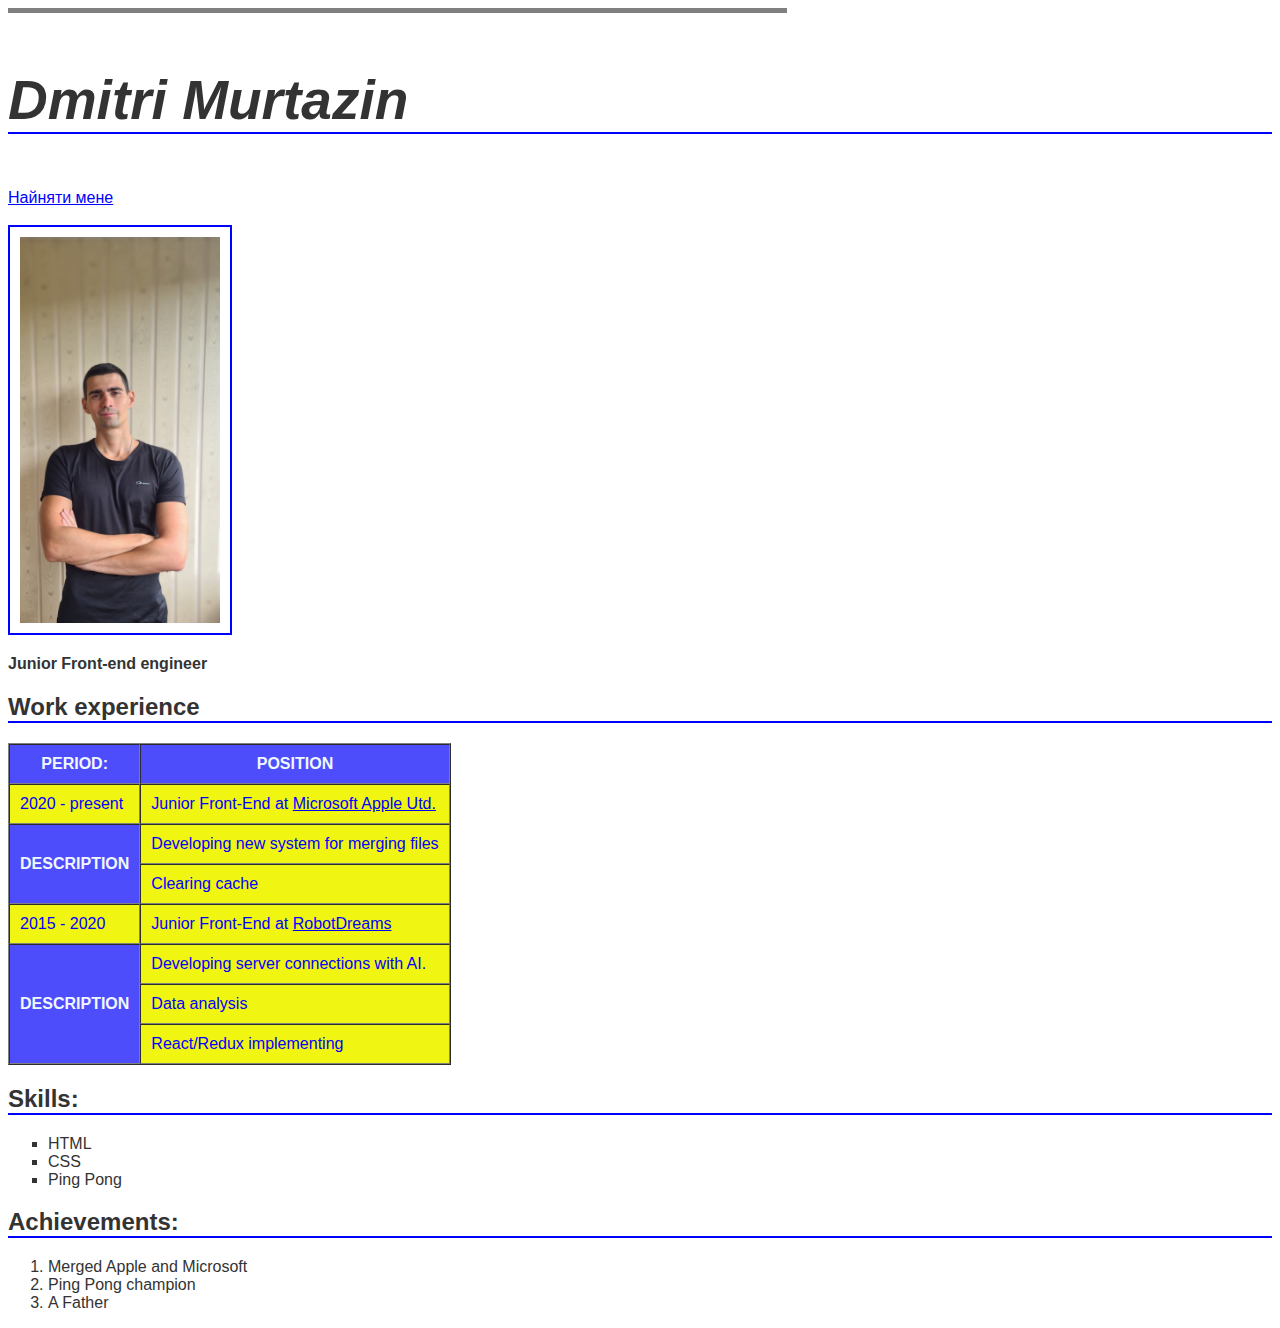
==== Index.html @ de0716d5 "formatting table title image added" ====
<!DOCTYPE html>
<html>
  <head>
    <title>Dmitri_M CV</title>
      <link rel="stylesheet" href="./style.css">
      <style>
        td {background-color: rgb(241, 245, 18); color:blue }
        tr {background-color: rgb(77, 77, 252); color: aliceblue;}
      </style>
  </head>

  <body>
   <div class="text">
    <hr size="5px" noshade="" width="777" align="left"/>
     <p class="name section">Dmitri Murtazin</p>
   
    <a class="link" href="Forms.html">Найняти менe</a>
    <br /><br />
    <img class="image"
      src="photo.jpg" 
      alt="Here should be my photo"
      width="200" />
    <p class="position">Junior Front-end engineer</p>
    <h2 class="section">Work experience</h2>
    <table border="1" cellspacing="0" cellpadding="10px">
      <thead>
        <tr>
          <th class="title">Period:</th>
          <th class="title">Position</th>
        </tr>
        <tr>
          <td>2020 - present</td>
          <td>Junior Front-End at <a class="link" href="https://google.com/">Microsoft Apple Utd.</a></td>
        </tr>
        <tr>
          <th rowspan="2" class="title">Description</th>
          <td>Developing new system for merging files</td>
          </tr>
        <tr>
          <td>Clearing cache</td>
        </tr>
        <tr>
          <td>2015 - 2020</td>
          <td>Junior Front-End at <a class="link" href="https://robotdreams.cc/">RobotDreams</a></td>
        </tr>
        <tr>
          <th rowspan="3" class="title">Description</th>
          <td>Developing server connections with AI.</td>
          </tr>
        <tr>
          <td>Data analysis</td>
        </tr>
        <tr>
          <td>React/Redux implementing</td>
        </tr>
      </thead>
    </table>
  <h2 class="section">Skills:</h2>
    <ul class="list">
     <li>HTML</li>
     <li>CSS</li>
     <li>Ping Pong</li>
    </ul>
  <h2 class="section">Achievements:</h2>
    <ol>
     <li>Merged Apple and Microsoft</li>
     <li>Ping Pong champion</li>
     <li>A Father</li>
    </ol>
   </div>  
  </body>
</html>
---- style.css ----
.text {
    font-family: Arial, Helvetica, sans-serif; 
    color: #333
}

.position {
    font-weight: bold;
}

.name {
    font-style: italic;
    font-size: 55px;
    font-weight: bold;
        
}

.title {
    text-transform:uppercase;
}

.link {
    color: #00f;
    text-decoration: underline;
}

.link:hover {
    text-decoration: none
    ;
}

.link:visited {
    color: #005;
}

.list {
    list-style-type:square;
}

.section {
    border-bottom: 2px solid #00f;;
}

.image {
    border: 2px solid #00f;
    border-color: #00f;
    padding: 10px;
}
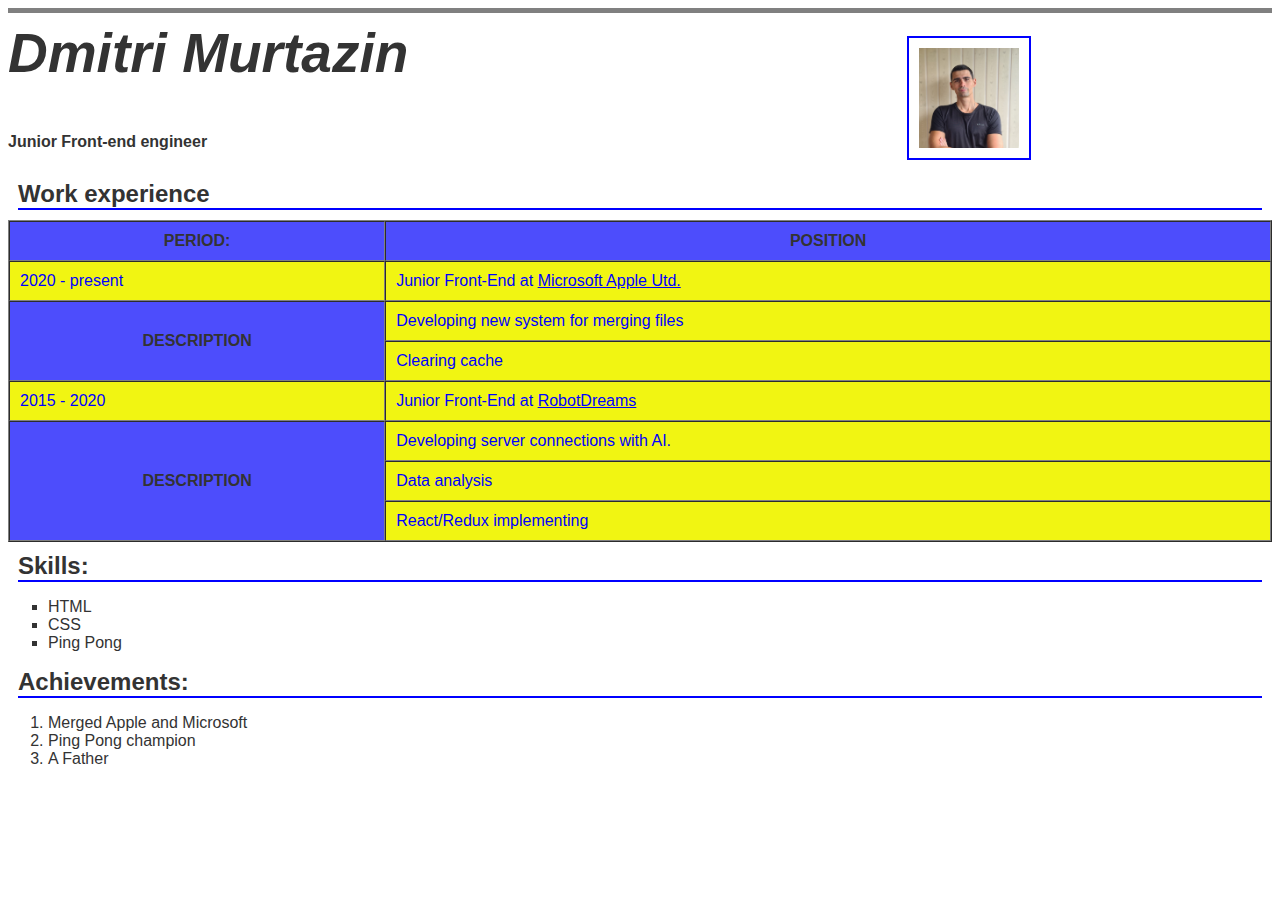
==== commit 6eb661b4: "sections added" ====
--- a/Index.html
+++ b/Index.html
@@ -1,72 +1,75 @@
 <!DOCTYPE html>
 <html>
   <head>
+    <meta charset="UTF-8">
     <title>Dmitri_M CV</title>
       <link rel="stylesheet" href="./style.css">
-      <style>
-        td {background-color: rgb(241, 245, 18); color:blue }
-        tr {background-color: rgb(77, 77, 252); color: aliceblue;}
-      </style>
   </head>
 
   <body>
-   <div class="text">
-    <hr size="5px" noshade="" width="777" align="left"/>
-     <p class="name section">Dmitri Murtazin</p>
-   
-    <a class="link" href="Forms.html">Найняти менe</a>
-    <br /><br />
-    <img class="image"
-      src="photo.jpg" 
-      alt="Here should be my photo"
-      width="200" />
-    <p class="position">Junior Front-end engineer</p>
-    <h2 class="section">Work experience</h2>
-    <table border="1" cellspacing="0" cellpadding="10px">
-      <thead>
-        <tr>
-          <th class="title">Period:</th>
-          <th class="title">Position</th>
-        </tr>
-        <tr>
-          <td>2020 - present</td>
-          <td>Junior Front-End at <a class="link" href="https://google.com/">Microsoft Apple Utd.</a></td>
-        </tr>
-        <tr>
-          <th rowspan="2" class="title">Description</th>
-          <td>Developing new system for merging files</td>
+  <hr size="5px" noshade=""/>
+    <div class="top-section">
+     <div class="div1 name">
+      Dmitri Murtazin
+     </div>
+      <div class="div2">
+       <span class="position">Junior Front-end engineer</p>
+      </div>
+      <div class="div3">
+        <img class="image"
+        src="photo.jpg" 
+       alt="Here should be my photo"
+        />
+      </div>
+     
+    </div>
+    <div>
+      <h2 class="section-title">Work experience</h2>
+      <table border="1" cellspacing="0" cellpadding="10px">
+        <thead>
+          <tr>
+            <th class="title">Period:</th>
+            <th class="title">Position</th>
           </tr>
-        <tr>
-          <td>Clearing cache</td>
-        </tr>
-        <tr>
-          <td>2015 - 2020</td>
-          <td>Junior Front-End at <a class="link" href="https://robotdreams.cc/">RobotDreams</a></td>
-        </tr>
-        <tr>
-          <th rowspan="3" class="title">Description</th>
-          <td>Developing server connections with AI.</td>
+          <tr>
+           <td>2020 - present</td>
+           <td>Junior Front-End at <a class="link" href="https://google.com/">Microsoft Apple Utd.</a></td>
+         </tr>
+          <tr>
+           <th rowspan="2" class="title">Description</th>
+            <td>Developing new system for merging files</td>
           </tr>
-        <tr>
-          <td>Data analysis</td>
-        </tr>
-        <tr>
-          <td>React/Redux implementing</td>
-        </tr>
-      </thead>
-    </table>
-  <h2 class="section">Skills:</h2>
-    <ul class="list">
-     <li>HTML</li>
-     <li>CSS</li>
-     <li>Ping Pong</li>
-    </ul>
-  <h2 class="section">Achievements:</h2>
-    <ol>
-     <li>Merged Apple and Microsoft</li>
-     <li>Ping Pong champion</li>
-     <li>A Father</li>
-    </ol>
-   </div>  
+          <tr>
+            <td>Clearing cache</td>
+          </tr>
+          <tr>
+            <td>2015 - 2020</td>
+            <td>Junior Front-End at <a class="link" href="https://robotdreams.cc/">RobotDreams</a></td>
+          </tr>
+          <tr>
+            <th rowspan="3" class="title">Description</th>
+            <td>Developing server connections with AI.</td>
+          </tr>
+          <tr>
+           <td>Data analysis</td>
+          </tr>
+          <tr>
+            <td>React/Redux implementing</td>
+          </tr>
+        </thead>
+      </table>
+      <h2 class="section-title">Skills:</h2>
+      <ul class="list">
+        <li>HTML</li>
+        <li>CSS</li>
+        <li>Ping Pong</li>
+      </ul>
+      <h2 class="section-title">Achievements:</h2>
+      <ol>
+        <li>Merged Apple and Microsoft</li>
+        <li>Ping Pong champion</li>
+        <li>A Father</li>
+      </ol>
+    </div>
   </body>
 </html>--- a/style.css
+++ b/style.css
@@ -1,4 +1,4 @@
-.text {
+* {
     font-family: Arial, Helvetica, sans-serif; 
     color: #333
 }
@@ -36,13 +36,58 @@
     list-style-type:square;
 }
 
-.section {
-    border-bottom: 2px solid #00f;;
+.section-title {
+    border-bottom: 2px solid #00f;
+    margin: 10px;
 }
 
 .image {
     border: 2px solid #00f;
     border-color: #00f;
     padding: 10px;
+    width: 100px;
+    height: 100px;
+    object-fit: cover;
+    margin-top: 5px;
+    }
+
+.top-section {
+    display: grid;
+    
+    grid-template-columns: repeat(2, 1fr);
+    grid-template-rows: 3fr 1fr;
+    grid-column-gap:50px;
+    grid-row-gap: 2px;
+
+    }
+    
+.div1 { 
+    grid-area: 1 / 1 / 2 / 2; 
+}
+.div2 { 
+    grid-area: 2 / 1 / 3 / 2; 
+}
+.div3 { 
+    grid-area: 1 / 2 / 3 / 3; 
+    justify-content:center;
+    display: flex;
+    margin: 10px;
+    }
+
+.main-section {
+    width: 100%;
+    display: flex;
+    }
+
+td {
+    background-color: rgb(241, 245, 18); 
+    color:blue 
+}
+tr {
+    background-color: rgb(77, 77, 252); 
+    color: aliceblue;
 }
 
+table {
+    width: 100%
+}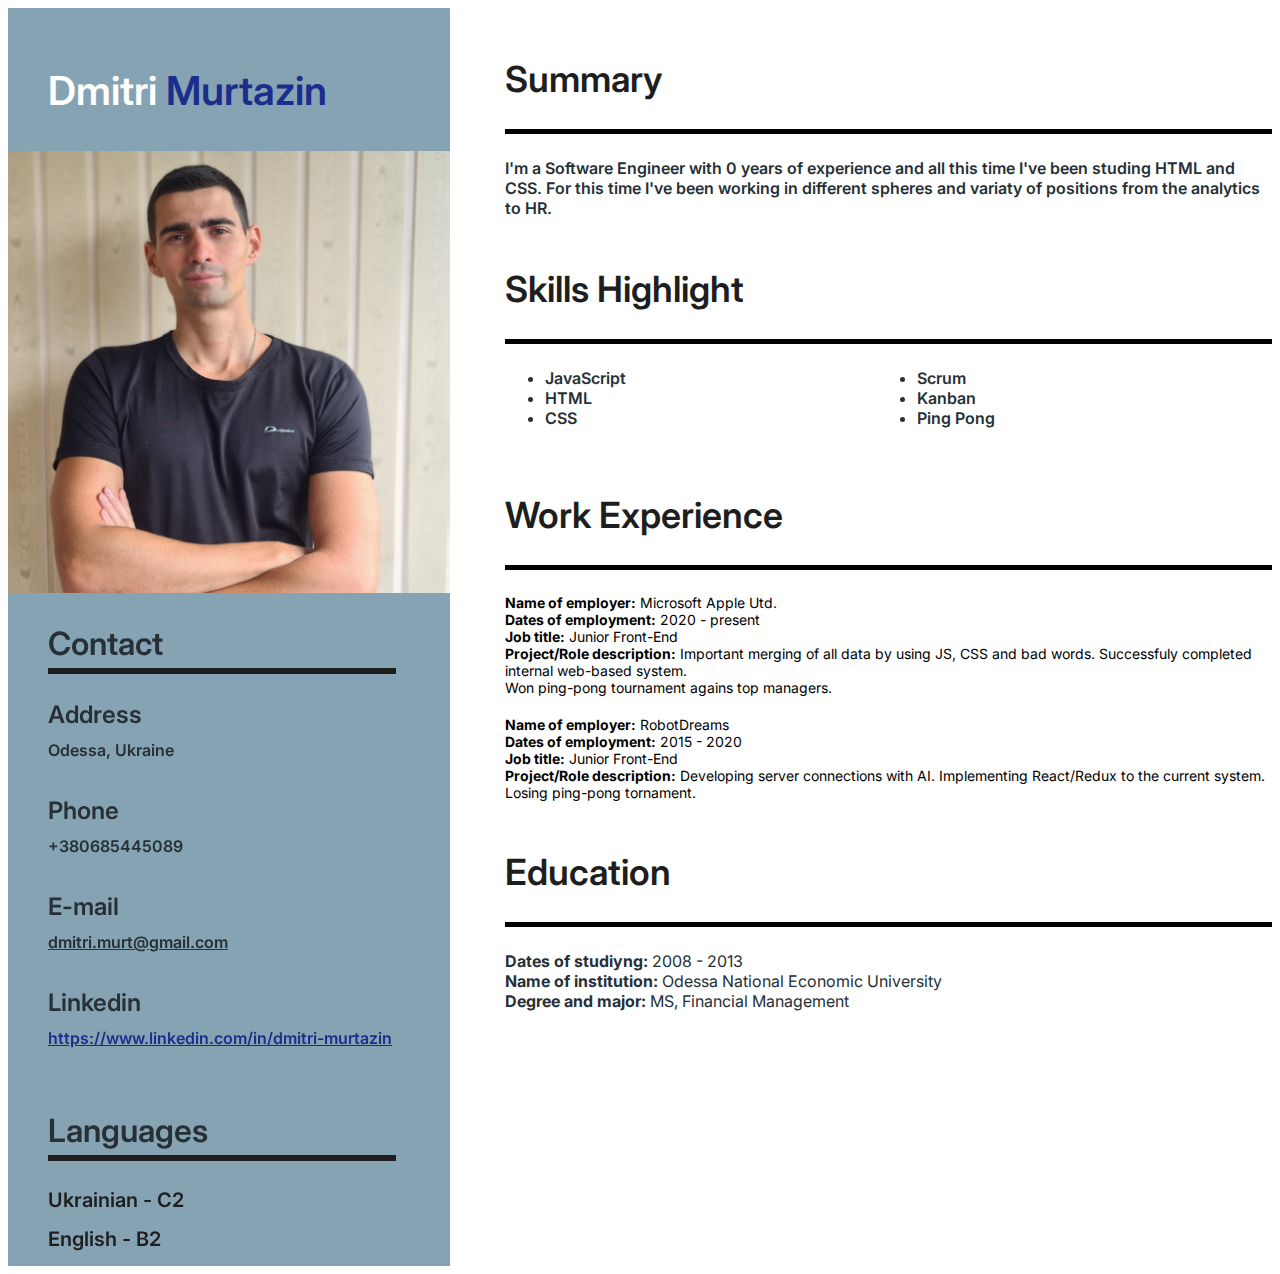
==== commit 50ca3721: "positions implemented, files renamed" ====
--- a/Index.html
+++ b/Index.html
@@ -1,75 +1,105 @@
 <!DOCTYPE html>
-<html>
-  <head>
+<head>
     <meta charset="UTF-8">
-    <title>Dmitri_M CV</title>
-      <link rel="stylesheet" href="./style.css">
-  </head>
+    <title>Dmitri Murtazin CV</title>
+    <link rel="stylesheet" href="./cv-styles.css">
+    <link rel="preconnect" href="https://fonts.googleapis.com">
+<link rel="preconnect" href="https://fonts.gstatic.com" crossorigin>
+<link href="https://fonts.googleapis.com/css2?family=Inter" rel="stylesheet"></head>
+<body>
+    <div class="wrapper">
+        <div class="column-left">
+            <div class="name">
+                <span style="color: #FFFFFF;">Dmitri</span> 
+                <span style="color: #1C2E8C;">Murtazin</span>
+            </div>
+            <a href="./hire-me.html">
+            <img class="photo" src="photo-1.jpg">
+            </a>
+            <div class="left-info">
+            <div class="left-section">
+                <h2>Contact</h2>
+                <span class="left-title">Address</span>
+                <span class="left-regular">Odessa, Ukraine</span>
+                <span class="left-title">Phone</span>
+                <span class="left-regular">+380685445089</span>
+                <span class="left-title">E-mail</span>
+                <a href="mailto: dmitri.murt@gmail.com">
+                <span class="left-regular">dmitri.murt@gmail.com</span></a>
+                <span class="left-title">Linkedin</span>
+                <span class="left-regular"><a href="https://www.linkedin.com/in/dmitri-murtazin" >https://www.linkedin.com/in/dmitri-murtazin</a></span>
+            </div>
+            <div class="left-section">
+                <h2>Languages</h2>
+                <span class="lang-font">Ukrainian - C2</span>
+                <span class="lang-font">English - B2</span>
+            </div>
+            </div>
+        </div>
+        <div class="column-right">
+            <div class="main-title">
+                <h1>Summary</h1>
+                <span class="right-bold">I'm a Software Engineer with 0 years of experience and all this time I've been studing 
+                    HTML and CSS. For this time I've been working in different spheres and variaty of positions from the analytics to HR.</span>
+            </div>
+            <div class="main-title">
+                <h1>Skills Highlight</h1>
+                <ul class="right-bold">
+                    <li>JavaScript</li>
+                    <li>HTML</li>
+                    <li>CSS</li>
+                    <li>Scrum</li>
+                    <li>Kanban</li>
+                    <li>Ping Pong</li>
+                </ul>
+            </div>
+            <div class="main-title">
+                <h1>Work Experience</h1>
+                <span class="thin">
+                    <b>Name of employer:</b> Microsoft Apple Utd. 
+                </span>
+                <span class="thin">
+                    <b>Dates of employment:</b> 2020 - present
+                </span>
+                <span class="thin">
+                    <b>Job title:</b> Junior Front-End
+                </span>
+                <span class="thin">
+                    <b>Project/Role description:</b> Important merging of all data by using JS, CSS and bad words. Successfuly completed internal web-based system.</span>
+                <span class="thin">Won ping-pong tournament agains top managers.</span>
+                
 
-  <body>
-  <hr size="5px" noshade=""/>
-    <div class="top-section">
-     <div class="div1 name">
-      Dmitri Murtazin
-     </div>
-      <div class="div2">
-       <span class="position">Junior Front-end engineer</p>
-      </div>
-      <div class="div3">
-        <img class="image"
-        src="photo.jpg" 
-       alt="Here should be my photo"
-        />
-      </div>
-     
+                <br>
+
+                <span class="thin">
+                    <b>Name of employer:</b> RobotDreams 
+                </span>
+                <span class="thin">
+                    <b>Dates of employment:</b> 2015 - 2020
+                </span>
+                <span class="thin">
+                    <b>Job title:</b> Junior Front-End
+                </span>
+                <span class="thin">
+                    <b>Project/Role description:</b> Developing server connections with AI. Implementing React/Redux to the current system. Losing ping-pong tornament.
+                </span>
+
+            </div>
+            <div class="main-title">
+                <h1>Education</h1>
+                <span class="medium-thin">
+                    <b>Dates of studiyng:</b> 2008 - 2013
+                </span>
+                <span class="medium-thin">
+                    <b>Name of institution:</b> Odessa National Economic University
+                </span>
+                <span class="medium-thin">
+                    <b>Degree and major:</b> MS, Financial Management
+                </span>
+            </div>
+                
+            
+        </div>
     </div>
-    <div>
-      <h2 class="section-title">Work experience</h2>
-      <table border="1" cellspacing="0" cellpadding="10px">
-        <thead>
-          <tr>
-            <th class="title">Period:</th>
-            <th class="title">Position</th>
-          </tr>
-          <tr>
-           <td>2020 - present</td>
-           <td>Junior Front-End at <a class="link" href="https://google.com/">Microsoft Apple Utd.</a></td>
-         </tr>
-          <tr>
-           <th rowspan="2" class="title">Description</th>
-            <td>Developing new system for merging files</td>
-          </tr>
-          <tr>
-            <td>Clearing cache</td>
-          </tr>
-          <tr>
-            <td>2015 - 2020</td>
-            <td>Junior Front-End at <a class="link" href="https://robotdreams.cc/">RobotDreams</a></td>
-          </tr>
-          <tr>
-            <th rowspan="3" class="title">Description</th>
-            <td>Developing server connections with AI.</td>
-          </tr>
-          <tr>
-           <td>Data analysis</td>
-          </tr>
-          <tr>
-            <td>React/Redux implementing</td>
-          </tr>
-        </thead>
-      </table>
-      <h2 class="section-title">Skills:</h2>
-      <ul class="list">
-        <li>HTML</li>
-        <li>CSS</li>
-        <li>Ping Pong</li>
-      </ul>
-      <h2 class="section-title">Achievements:</h2>
-      <ol>
-        <li>Merged Apple and Microsoft</li>
-        <li>Ping Pong champion</li>
-        <li>A Father</li>
-      </ol>
-    </div>
-  </body>
+</body>
 </html>--- a/cv-styles.css
+++ b/cv-styles.css
@@ -0,0 +1,138 @@
+
+* {
+    box-sizing: border-box;
+    font-family: 'Inter', sans-serif;
+}
+
+.wrapper {
+    display: flex;
+}
+
+.column-left {
+    float: left;
+    width: 35%;
+    padding: 0px;
+    background-color: #86A3B4;
+    
+}
+
+
+.column-right {
+    float: left;
+    width: 65%;
+    padding-left: 55px;
+    padding-top: 0px;
+}
+
+.name {
+ 
+    font-weight: 600;
+    font-size: 40px;
+    padding-left: 40px;
+    padding-top: 58px;
+    padding-bottom: 36px;
+    
+}
+
+.photo {
+    object-fit: cover;
+    width:1fr;
+}
+
+.column-left img {
+    width: 100%;
+    object-fit: cover;
+    overflow: hidden;
+    padding: 0;
+}
+
+.left-section {
+    padding-left: 40px;
+    padding-right: 54px;
+}
+
+h2 {
+    border-bottom: 6px solid #1E1E1E;
+    padding-bottom: 5px;
+    font-weight: 600;
+    font-size: 32px;
+    color: #263036;
+    }
+
+.left-title {
+    display: block; 
+    font-weight: 600;
+    font-size: 24px;
+    color: #263036;
+    
+}
+
+.left-regular {
+    display: block;
+    padding-bottom: 36px;
+    padding-top: 11px;
+    font-weight: 600;
+    font-size: 16px;
+    color: #263036;
+}
+
+a {
+    color: #1C2E8C;
+  }
+
+a:hover {
+    color: rgb(238, 255, 0);
+}
+
+.lang-font {
+    display: block;
+    font-weight: 600;
+    font-size: 20px;
+    color: #1E1E1E;
+    padding-bottom: 15px;
+}
+
+h1{
+    font-weight: 600;
+    font-size: 36px;
+    color: #1E1E1E; 
+    border-bottom: 5px solid #000;
+    padding-bottom: 28px;
+    margin-top: 0;
+}
+
+ul {
+    columns: 2;
+    -webkit-columns: 2;
+    -moz-columns: 2;
+  }
+
+  .right-bold {
+    font-weight: 600;
+    font-size: 16px;
+    color: #263036;
+
+  }
+
+  .thin {
+    display: block;
+    font-style:normal;
+    font-size: 14px;
+    line-height: 17px;
+    color: #000000;
+  }
+
+  .main-title {
+    padding-top: 49px;
+  }
+
+  .medium-thin {
+    display: block;
+    font-size: 16px;
+    color: #263036;
+  }
+
+  .left-info {
+    position: sticky;
+    top: 0px;
+  }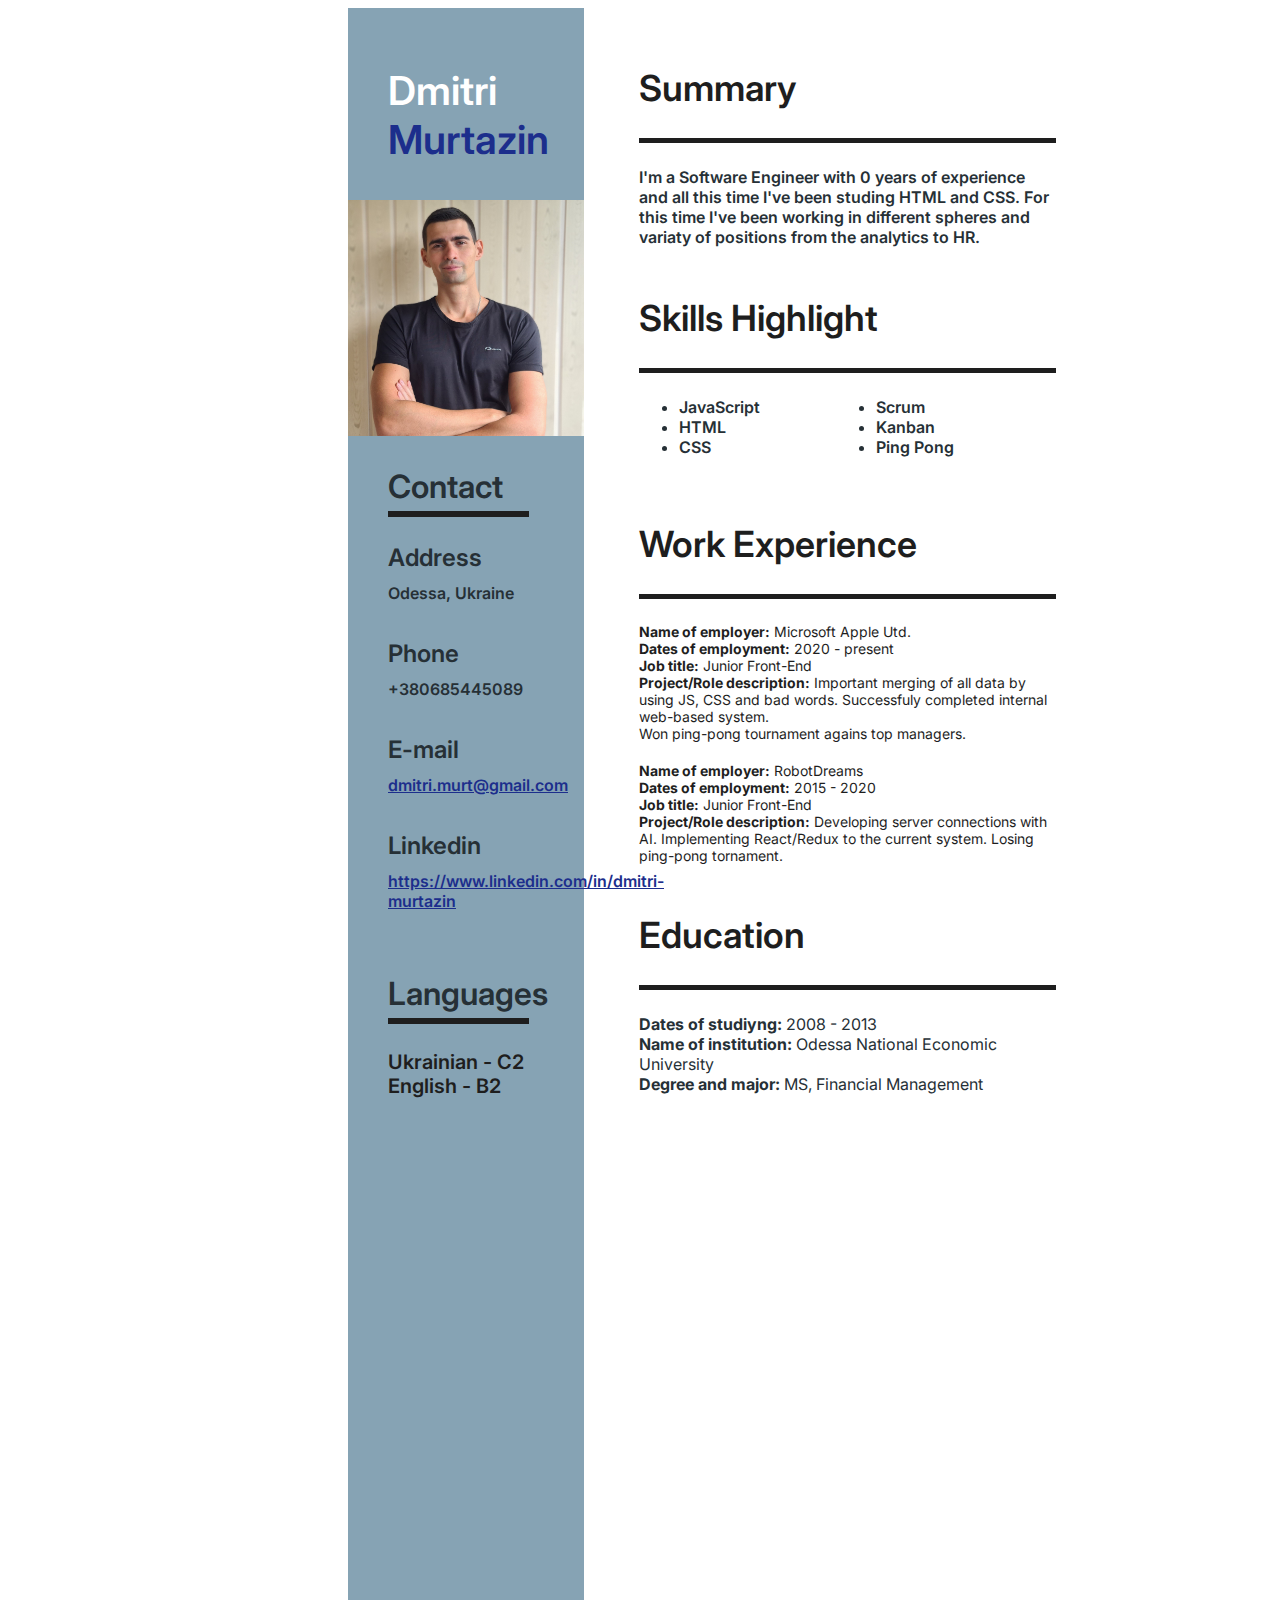
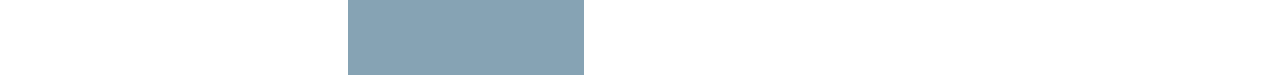
==== commit 4e01e758: "style variables added" ====
--- a/Index.html
+++ b/Index.html
@@ -3,15 +3,16 @@
     <meta charset="UTF-8">
     <title>Dmitri Murtazin CV</title>
     <link rel="stylesheet" href="./cv-styles.css">
+    <link rel="stylesheet" href="./cv-styles-1.css"
     <link rel="preconnect" href="https://fonts.googleapis.com">
 <link rel="preconnect" href="https://fonts.gstatic.com" crossorigin>
 <link href="https://fonts.googleapis.com/css2?family=Inter" rel="stylesheet"></head>
-<body>
+<body class="main-theme">
     <div class="wrapper">
         <div class="column-left">
             <div class="name">
-                <span style="color: #FFFFFF;">Dmitri</span> 
-                <span style="color: #1C2E8C;">Murtazin</span>
+                <span class="f-name">Dmitri</span> 
+                <span class="surname">Murtazin</span>
             </div>
             <a href="./hire-me.html">
             <img class="photo" src="photo-1.jpg">
@@ -24,8 +25,9 @@
                 <span class="left-title">Phone</span>
                 <span class="left-regular">+380685445089</span>
                 <span class="left-title">E-mail</span>
-                <a href="mailto: dmitri.murt@gmail.com">
-                <span class="left-regular">dmitri.murt@gmail.com</span></a>
+                <span class="left-regular">
+                    <a href="mailto: dmitri.murt@gmail.com">
+                dmitri.murt@gmail.com</span></a>
                 <span class="left-title">Linkedin</span>
                 <span class="left-regular"><a href="https://www.linkedin.com/in/dmitri-murtazin" >https://www.linkedin.com/in/dmitri-murtazin</a></span>
             </div>
@@ -101,5 +103,6 @@
             
         </div>
     </div>
+    </div>
 </body>
 </html>--- a/cv-styles.css
+++ b/cv-styles.css
@@ -1,3 +1,26 @@
+.main-theme {
+  --main-text-color :#263036;
+  --left-column-background: #86A3B4;
+  --black-text-color: #1E1E1E;
+  --blue-text-color: #1C2E8C;
+  --white-text-color: #FFFFFF;
+  --right-column-background: fff;
+
+  --wrapper-padding-left: 20rem;
+  --padding-top: 9px;
+  --left-column-padding-top: 58px;
+  --left-column-padding-left: 40px;
+  --left-column-padding-right: 55px;
+  --left-column-padding-subsection: 36px;
+  --left-column-section-padding-top: 36px;
+  --left-column-sectionitem-padding-bottom: 36px;
+  --left-column-sectionitem-padding-top: 11px;
+  --left-column-title-padding-bottom: 5px;
+  --right-column-padding-left: 55px;
+  --right-column-padding-subsection: 49px;
+  --right-column-title-padding-bottom: 28px;
+}
+
 
 * {
     box-sizing: border-box;
@@ -6,32 +29,45 @@
 
 .wrapper {
     display: flex;
-}
-
-.column-left {
-    float: left;
-    width: 35%;
-    padding: 0px;
-    background-color: #86A3B4;
-    
+    height: 1667px;
+    padding-left: var(--wrapper-padding-left);
 }
 
 
+.column-left {
+    
+    width: 25%;
+    padding: 0px;
+    margin-left: 20px;
+    background-color: var(--left-column-background);
+    /* position: fixed;
+    top:0; */
+  }
+
+
 .column-right {
-    float: left;
-    width: 65%;
-    padding-left: 55px;
-    padding-top: 0px;
+    
+    width: 50%;
+    padding-left: var(--right-column-padding-left);
+    padding-top: var(--padding-top);
+    background-color: var(--right-column-backgroundright-column-background);
 }
 
 .name {
  
     font-weight: 600;
     font-size: 40px;
-    padding-left: 40px;
-    padding-top: 58px;
-    padding-bottom: 36px;
+    padding-left: var(--left-column-padding-left);
+    padding-top: var(--left-column-padding-top);
+    padding-bottom: var(--left-column-padding-subsection);
     
+}
+
+.f-name {
+color: var(--white-text-color)
+}
+.surname {
+color:var(--blue-text-color)
 }
 
 .photo {
@@ -47,37 +83,37 @@
 }
 
 .left-section {
-    padding-left: 40px;
-    padding-right: 54px;
+    padding-left: var(--left-column-padding-left);
+    padding-right: var(--left-column-padding-right);
 }
 
 h2 {
-    border-bottom: 6px solid #1E1E1E;
-    padding-bottom: 5px;
+    border-bottom: 6px solid var(--black-text-color);
+    padding-bottom: var(--left-column-title-padding-bottom);
     font-weight: 600;
     font-size: 32px;
-    color: #263036;
+    color: var(--main-text-color);
     }
 
 .left-title {
     display: block; 
     font-weight: 600;
     font-size: 24px;
-    color: #263036;
+    color: var(--main-text-color);
     
 }
 
 .left-regular {
     display: block;
-    padding-bottom: 36px;
-    padding-top: 11px;
+    padding-bottom: var(--left-column-sectionitem-padding-bottom);
+    padding-top: var(--left-column-sectionitem-padding-top);
     font-weight: 600;
     font-size: 16px;
-    color: #263036;
+    color: var(--main-text-color);
 }
 
 a {
-    color: #1C2E8C;
+    color: var(--blue-text-color);
   }
 
 a:hover {
@@ -88,16 +124,16 @@
     display: block;
     font-weight: 600;
     font-size: 20px;
-    color: #1E1E1E;
-    padding-bottom: 15px;
+    color: var(--black-text-color);
+    /* padding-bottom: 15px; */
 }
 
 h1{
     font-weight: 600;
     font-size: 36px;
-    color: #1E1E1E; 
-    border-bottom: 5px solid #000;
-    padding-bottom: 28px;
+    color: var(--black-text-color); 
+    border-bottom: 5px solid var(--black-text-color);
+    padding-bottom: var(--right-column-title-padding-bottom);
     margin-top: 0;
 }
 
@@ -110,7 +146,7 @@
   .right-bold {
     font-weight: 600;
     font-size: 16px;
-    color: #263036;
+    color: var(--main-text-color);
 
   }
 
@@ -119,20 +155,20 @@
     font-style:normal;
     font-size: 14px;
     line-height: 17px;
-    color: #000000;
+    color: var(--black-text-color);
   }
 
   .main-title {
-    padding-top: 49px;
+    padding-top: var(--right-column-padding-subsection);
   }
 
   .medium-thin {
     display: block;
     font-size: 16px;
-    color: #263036;
+    color: var(--main-text-color);
   }
 
-  .left-info {
+  /* .left-info {
     position: sticky;
     top: 0px;
-  }+  } */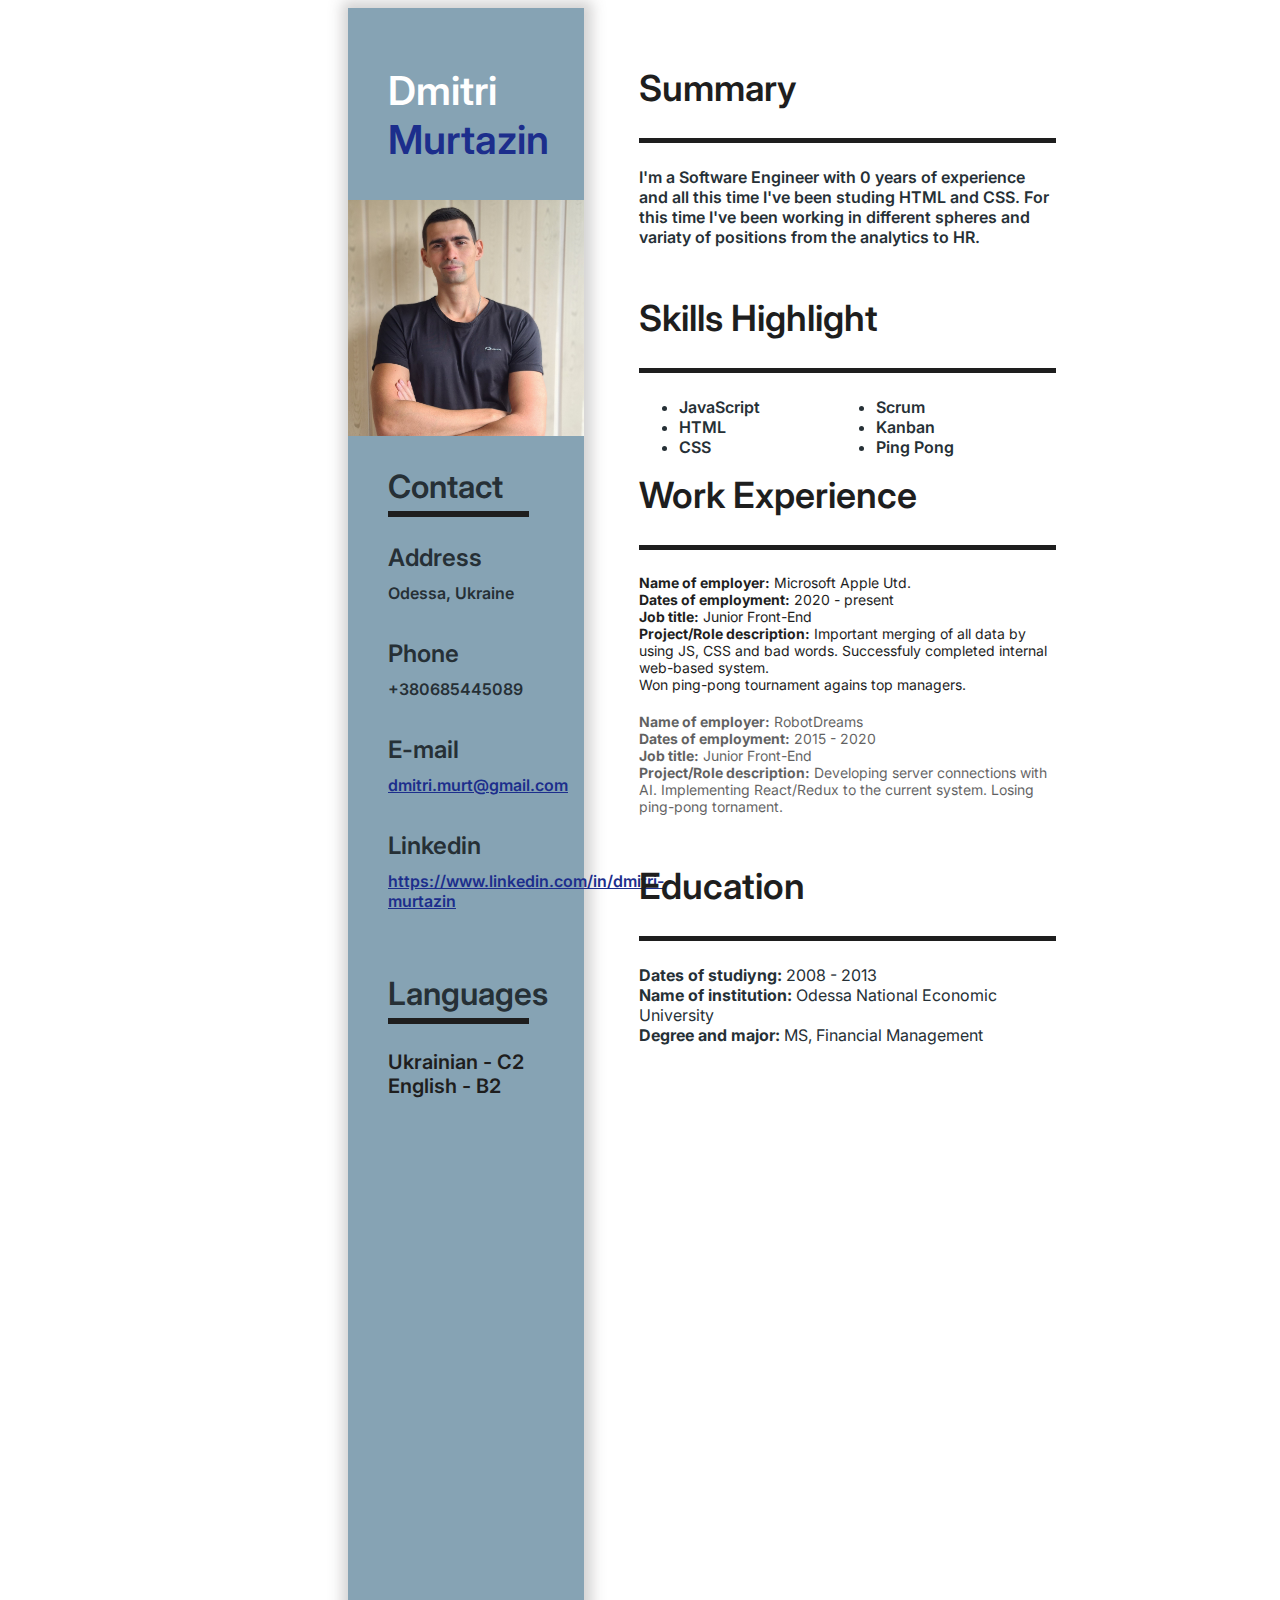
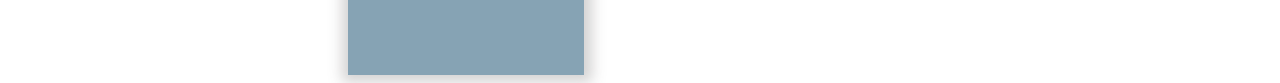
==== commit 9139db45: "shadow and transform implemented" ====
--- a/Index.html
+++ b/Index.html
@@ -3,7 +3,8 @@
     <meta charset="UTF-8">
     <title>Dmitri Murtazin CV</title>
     <link rel="stylesheet" href="./cv-styles.css">
-    <link rel="stylesheet" href="./cv-styles-1.css"
+    <link rel="stylesheet" href="./cv-styles-1.css">
+    <meta name="viewport" content="width=device-width, initial-scale=1.0">
     <link rel="preconnect" href="https://fonts.googleapis.com">
 <link rel="preconnect" href="https://fonts.gstatic.com" crossorigin>
 <link href="https://fonts.googleapis.com/css2?family=Inter" rel="stylesheet"></head>
@@ -55,36 +56,38 @@
                     <li>Ping Pong</li>
                 </ul>
             </div>
-            <div class="main-title">
-                <h1>Work Experience</h1>
-                <span class="thin">
-                    <b>Name of employer:</b> Microsoft Apple Utd. 
-                </span>
-                <span class="thin">
-                    <b>Dates of employment:</b> 2020 - present
-                </span>
-                <span class="thin">
-                    <b>Job title:</b> Junior Front-End
-                </span>
-                <span class="thin">
-                    <b>Project/Role description:</b> Important merging of all data by using JS, CSS and bad words. Successfuly completed internal web-based system.</span>
-                <span class="thin">Won ping-pong tournament agains top managers.</span>
-                
+            <div>
+                    <h1>Work Experience</h1>
+                <div>
+                    <span class="thin">
+                        <b>Name of employer:</b> Microsoft Apple Utd. 
+                    </span>
+                    <span class="thin">
+                        <b>Dates of employment:</b> 2020 - present
+                    </span>
+                    <span class="thin">
+                        <b>Job title:</b> Junior Front-End
+                    </span>
+                    <span class="thin">
+                        <b>Project/Role description:</b> Important merging of all data by using JS, CSS and bad words. Successfuly completed internal web-based system.</span>
+                    <span class="thin">Won ping-pong tournament agains top managers.</span>
+                </div>
 
                 <br>
-
-                <span class="thin">
-                    <b>Name of employer:</b> RobotDreams 
-                </span>
-                <span class="thin">
-                    <b>Dates of employment:</b> 2015 - 2020
-                </span>
-                <span class="thin">
-                    <b>Job title:</b> Junior Front-End
-                </span>
-                <span class="thin">
-                    <b>Project/Role description:</b> Developing server connections with AI. Implementing React/Redux to the current system. Losing ping-pong tornament.
-                </span>
+                <div class="previous-job">
+                    <span class="thin">
+                        <b>Name of employer:</b> RobotDreams 
+                    </span>
+                    <span class="thin">
+                        <b>Dates of employment:</b> 2015 - 2020
+                    </span>
+                    <span class="thin">
+                        <b>Job title:</b> Junior Front-End
+                    </span>
+                    <span class="thin">
+                        <b>Project/Role description:</b> Developing server connections with AI. Implementing React/Redux to the current system. Losing ping-pong tornament.
+                    </span>
+                </div>
 
             </div>
             <div class="main-title">
--- a/cv-styles.css
+++ b/cv-styles.css
@@ -29,6 +29,7 @@
 
 .wrapper {
     display: flex;
+    flex-direction: row;
     height: 1667px;
     padding-left: var(--wrapper-padding-left);
 }
@@ -40,6 +41,7 @@
     padding: 0px;
     margin-left: 20px;
     background-color: var(--left-column-background);
+    box-shadow: 1px 0px 13px 7px rgba(80, 75, 75, 0.25);
     /* position: fixed;
     top:0; */
   }
@@ -74,6 +76,14 @@
     object-fit: cover;
     width:1fr;
 }
+
+.photo:hover {
+    transform: scale(1.5,1.5) translateX(71px);;
+    filter: drop-shadow(10px 10px 16px rgba(0, 0, 0, 0.25));
+    position:relative;
+    z-index: 5;
+}
+
 
 .column-left img {
     width: 100%;
@@ -143,6 +153,13 @@
     -moz-columns: 2;
   }
 
+.previous-job {
+  opacity: 0.7;
+}
+
+.previous-job:hover {
+  opacity: 1;
+}
   .right-bold {
     font-weight: 600;
     font-size: 16px;
@@ -171,4 +188,29 @@
   /* .left-info {
     position: sticky;
     top: 0px;
-  } */+  } */
+
+  @media screen and (max-width: 481px) {
+    .wrapper {
+      display: flex;
+      flex-direction: column;
+      align-items: center;
+      padding: 0;
+    }
+
+    .photo:hover {
+      transform: none;
+      filter: none;
+    }
+
+    .column-left {
+      width: 100%;
+      margin: 0;
+      padding-bottom: 1rem;
+      box-shadow: none;
+    }
+    .column-right {
+      width: 100%;
+      padding: 0;
+    }
+  }
--- a/cv-styles-1.css
+++ b/cv-styles-1.css
@@ -0,0 +1,22 @@
+.my-theme {
+    --main-text-color :#FF9770;
+    --left-column-background: #FFD670;
+    --black-text-color: #FF70A6;
+    --blue-text-color: #70D6FF;
+    --white-text-color: #E9FF70;
+    --right-column-background: #FF9770;
+
+    --wrapper-padding-left: 20rem;
+    --padding-top: 9px;
+    --left-column-padding-top: 58px;
+    --left-column-padding-left: 40px;
+    --left-column-padding-right: 55px;
+    --left-column-padding-subsection: 36px;
+    --left-column-section-padding-top: 36px;
+    --left-column-sectionitem-padding-bottom: 36px;
+    --left-column-sectionitem-padding-top: 11px;
+    --left-column-title-padding-bottom: 5px;
+    --right-column-padding-left: 55px;
+    --right-column-padding-subsection: 49px;
+    --right-column-title-padding-bottom: 28px;
+  }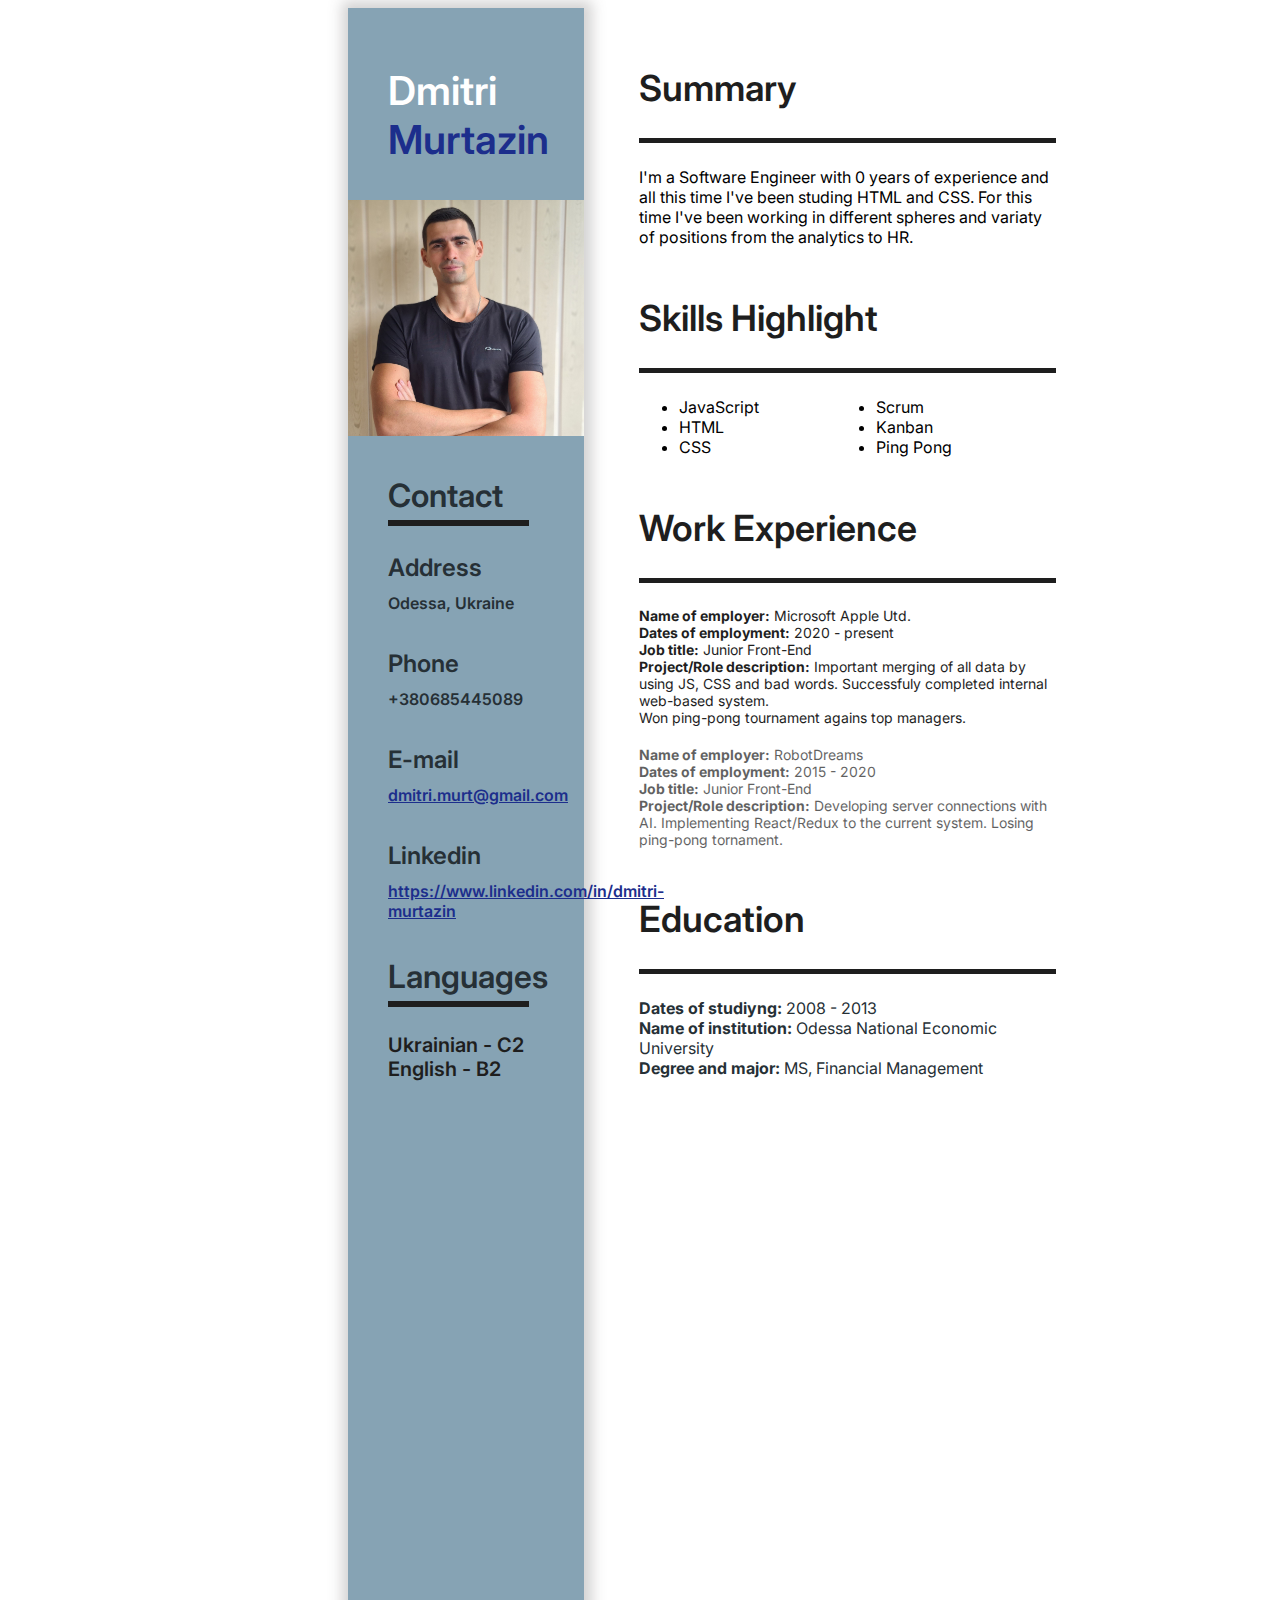
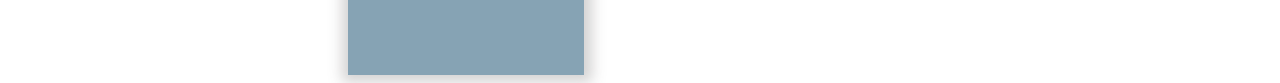
==== commit 75a3bfb9: "scss implemented" ====
--- a/Index.html
+++ b/Index.html
@@ -2,8 +2,7 @@
 <head>
     <meta charset="UTF-8">
     <title>Dmitri Murtazin CV</title>
-    <link rel="stylesheet" href="./cv-styles.css">
-    <link rel="stylesheet" href="./cv-styles-1.css">
+    <link rel="stylesheet" href="./styles.css">
     <meta name="viewport" content="width=device-width, initial-scale=1.0">
     <link rel="preconnect" href="https://fonts.googleapis.com">
 <link rel="preconnect" href="https://fonts.gstatic.com" crossorigin>
@@ -56,7 +55,7 @@
                     <li>Ping Pong</li>
                 </ul>
             </div>
-            <div>
+            <div class="main-title">
                     <h1>Work Experience</h1>
                 <div>
                     <span class="thin">
--- a/styles.css
+++ b/styles.css
@@ -0,0 +1,250 @@
+.my-theme {
+  --main-text-color:#FF9770;
+  --left-column-background: #FFD670;
+  --black-text-color: #FF70A6;
+  --blue-text-color: #70D6FF;
+  --white-text-color: #E9FF70;
+  --right-column-background: #FF9770;
+  --wrapper-padding-left: 20rem;
+  --padding-top: 9px;
+  --left-column-padding-top: 58px;
+  --left-column-padding-left: 40px;
+  --left-column-padding-right: 55px;
+  --left-column-padding-subsection: 36px;
+  --left-column-section-padding-top: 36px;
+  --left-column-sectionitem-padding-bottom: 36px;
+  --left-column-sectionitem-padding-top: 11px;
+  --left-column-title-padding-bottom: 5px;
+  --right-column-padding-left: 55px;
+  --right-column-padding-subsection: 49px;
+  --right-column-title-padding-bottom: 28px;
+}
+
+.main-theme {
+  --main-text-color:#263036;
+  --left-column-background: #86A3B4;
+  --black-text-color: #1E1E1E;
+  --blue-text-color: #1C2E8C;
+  --white-text-color: #FFFFFF;
+  --right-column-background: fff;
+  --wrapper-padding-left: 20rem;
+  --padding-top: 9px;
+  --left-column-padding-top: 58px;
+  --left-column-padding-left: 40px;
+  --left-column-padding-right: 55px;
+  --left-column-padding-subsection: 36px;
+  --left-column-section-padding-top: 36px;
+  --left-column-sectionitem-padding-bottom: 36px;
+  --left-column-sectionitem-padding-top: 11px;
+  --left-column-title-padding-bottom: 5px;
+  --right-column-padding-left: 55px;
+  --right-column-padding-subsection: 49px;
+  --right-column-title-padding-bottom: 28px;
+}
+
+* {
+  box-sizing: border-box;
+  font-family: "Inter", sans-serif;
+}
+
+.wrapper {
+  display: flex;
+  flex-direction: row;
+  height: 1667px;
+  padding-left: var(--wrapper-padding-left);
+}
+
+.column-left {
+  width: 25%;
+  padding: 0px;
+  margin-left: 20px;
+  background-color: var(--left-column-background);
+  box-shadow: 1px 0px 13px 7px rgba(80, 75, 75, 0.25);
+  position: relative;
+  animation-name: topmove;
+  animation-iteration-count: 1;
+  animation-duration: 5s;
+  /* position: fixed;
+  top:0; */
+}
+.column-left img {
+  width: 100%;
+  -o-object-fit: cover;
+     object-fit: cover;
+  overflow: hidden;
+  padding-bottom: var(--left-column-padding-subsection);
+}
+.column-left .name {
+  font-weight: 600;
+  font-size: 40px;
+  padding-left: var(--left-column-padding-left);
+  padding-top: var(--left-column-padding-top);
+  padding-bottom: var(--left-column-padding-subsection);
+}
+.column-left .f-name {
+  color: var(--white-text-color);
+}
+.column-left .surname {
+  color: var(--blue-text-color);
+}
+.column-left .photo {
+  -o-object-fit: cover;
+     object-fit: cover;
+  width: 1fr;
+  animation-play-state: paused;
+}
+.column-left .photo:hover {
+  filter: drop-shadow(10px 10px 16px rgba(0, 0, 0, 0.25));
+  position: relative;
+  animation-play-state: running;
+  animation: photomove 5s 1, photomove2 5s 1;
+  animation-fill-mode: forwards;
+  z-index: 5;
+}
+.column-left .left-section {
+  padding-left: var(--left-column-padding-left);
+  padding-right: var(--left-column-padding-right);
+}
+.column-left h2 {
+  border-bottom: 6px solid var(--black-text-color);
+  padding-bottom: var(--left-column-title-padding-bottom);
+  font-weight: 600;
+  font-size: 32px;
+  color: var(--main-text-color);
+  margin-top: 0;
+}
+.column-left .left-title {
+  display: block;
+  font-weight: 600;
+  font-size: 24px;
+  color: var(--main-text-color);
+}
+.column-left .left-regular, .column-left .right-bold {
+  padding-bottom: var(--left-column-sectionitem-padding-bottom);
+  padding-top: var(--left-column-sectionitem-padding-top);
+  font-weight: 600;
+}
+.column-left a {
+  color: var(--blue-text-color);
+}
+.column-left a:hover {
+  color: rgb(238, 255, 0);
+}
+.column-left .lang-font {
+  display: block;
+  font-weight: 600;
+  font-size: 20px;
+  color: var(--black-text-color);
+  /* padding-bottom: 15px; */
+}
+
+.column-right {
+  width: 50%;
+  padding-left: var(--right-column-padding-left);
+  padding-top: var(--padding-top);
+  background-color: var(--right-column-backgroundright-column-background);
+  position: relative;
+  animation-name: topmove;
+  animation-iteration-count: 1;
+  animation-duration: 5.5s;
+}
+.column-right h1 {
+  font-weight: 600;
+  font-size: 36px;
+  color: var(--black-text-color);
+  border-bottom: 5px solid var(--black-text-color);
+  padding-bottom: var(--right-column-title-padding-bottom);
+  margin-top: 0;
+}
+.column-right ul {
+  columns: 2;
+  -webkit-columns: 2;
+  -moz-columns: 2;
+}
+.column-right .previous-job {
+  opacity: 0.7;
+}
+.column-right .previous-job:hover {
+  animation: pastjob-opacity 2s;
+  animation-fill-mode: forwards;
+}
+.column-right .thin {
+  display: block;
+  font-style: normal;
+  font-size: 14px;
+  line-height: 17px;
+  color: var(--black-text-color);
+}
+.column-right .main-title {
+  padding-top: var(--right-column-padding-subsection);
+}
+
+.medium-thin, .column-left .left-regular, .column-left .right-bold {
+  display: block;
+  font-size: 16px;
+  color: var(--main-text-color);
+}
+
+.right-bold {
+  padding-bottom: 0;
+  margin: 0;
+}
+
+@keyframes topmove {
+  from {
+    top: 200vh;
+  }
+  to {
+    top: 0;
+  }
+}
+@keyframes photomove {
+  0% {
+    transform: scale(1);
+  }
+  100% {
+    transform: scale(1.5);
+  }
+}
+@keyframes photomove2 {
+  0% {
+    left: 0;
+  }
+  100% {
+    left: 4.65rem;
+  }
+}
+@keyframes pastjob-opacity {
+  0% {
+    opacity: 0.7;
+  }
+  100% {
+    opacity: 1;
+  }
+}
+/* .left-info {
+  position: sticky;
+  top: 0px;
+} */
+@media screen and (max-width: 481px) {
+  .wrapper {
+    display: flex;
+    flex-direction: column;
+    align-items: center;
+    padding: 0;
+  }
+  .photo:hover {
+    transform: none;
+    filter: none;
+  }
+  .column-left {
+    width: 100%;
+    margin: 0;
+    padding-bottom: 1rem;
+    box-shadow: none;
+  }
+  .column-right {
+    width: 100%;
+    padding: 0;
+  }
+}/*# sourceMappingURL=styles.css.map */